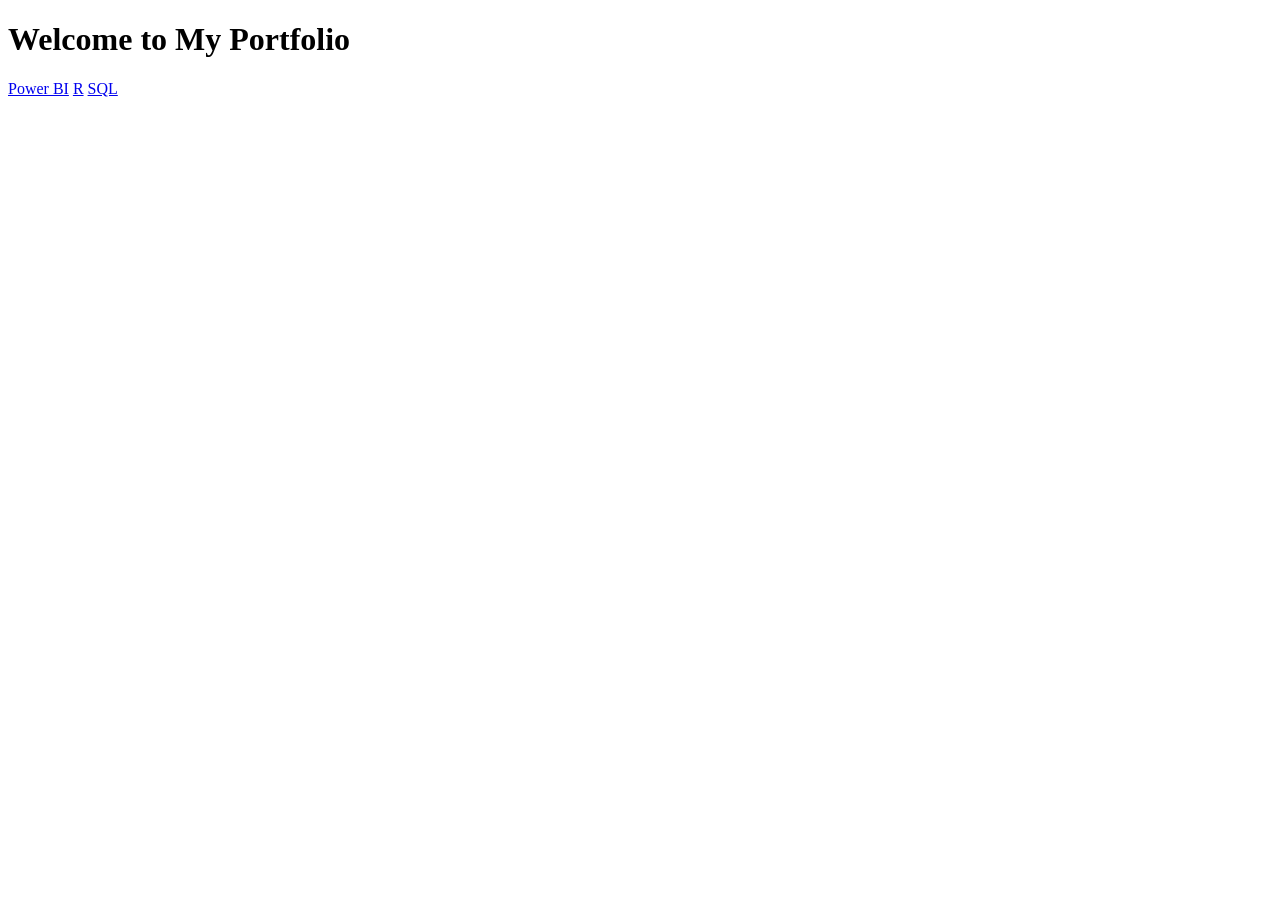
==== index.html @ 3de32844 "Add initial portfolio pages" ====
<!DOCTYPE html>
<html>
<head>
    <title>My Portfolio</title>
</head>
<body>
    <h1>Welcome to My Portfolio</h1>
    <nav>
        <a href="powerbi.html">Power BI</a>
        <a href="r.html">R</a>
        <a href="sql.html">SQL</a>
    </nav>
</body>
</html>
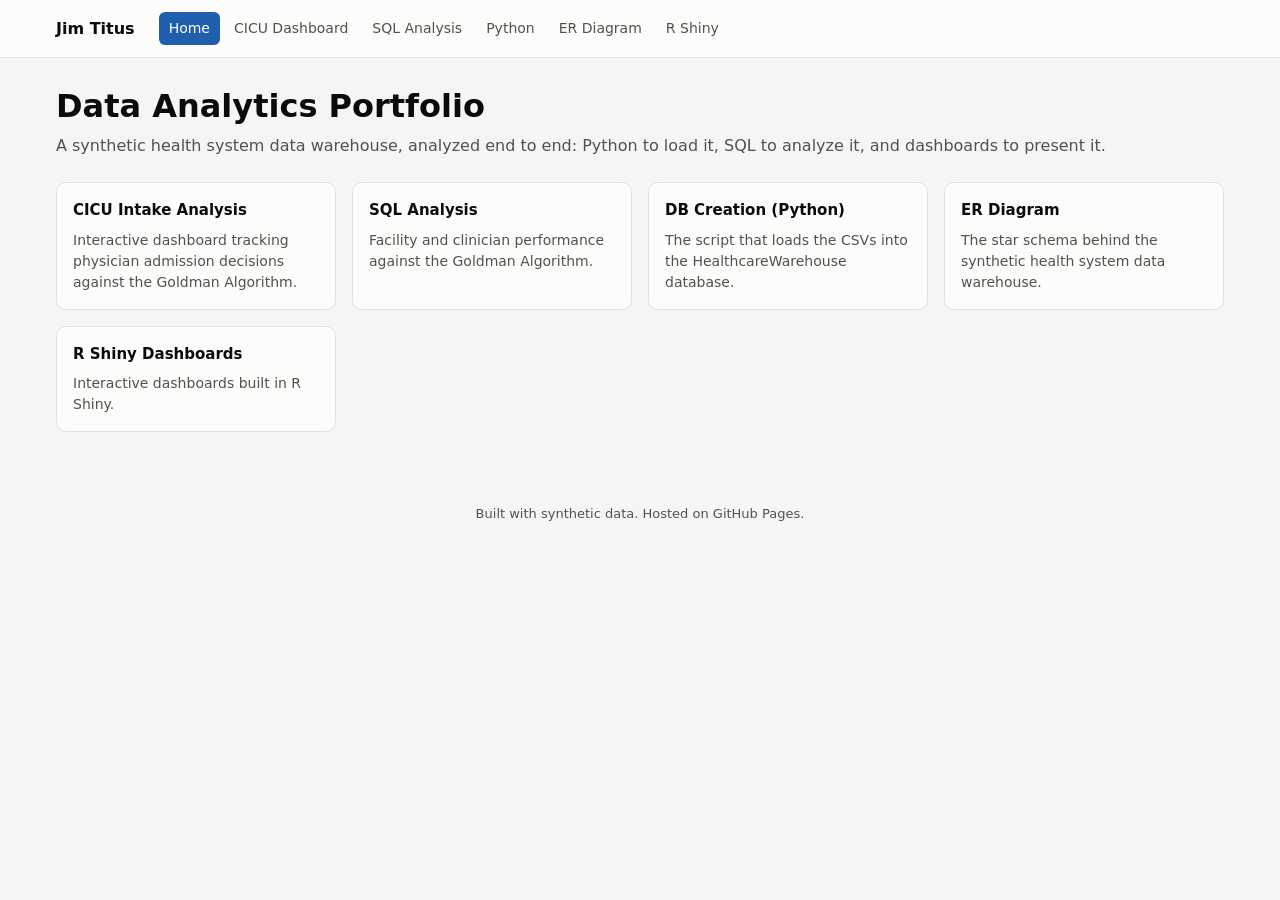
==== commit 1c7befd6: "Rebuild portfolio as static site, replacing Power BI Pages: CICU dashboard (DuckDB-WASM + ECharts), " ====
--- a/index.html
+++ b/index.html
@@ -1,14 +1,37 @@
 <!DOCTYPE html>
-<html>
+<html lang="en">
 <head>
-    <title>My Portfolio</title>
+  <meta charset="utf-8">
+  <meta name="viewport" content="width=device-width, initial-scale=1">
+  <title>Jim Titus Portfolio</title>
+  <meta name="description" content="Data analytics portfolio: SQL, Python, R and dashboards built on a synthetic health system data warehouse.">
+  <link rel="stylesheet" href="assets/site.css">
 </head>
 <body>
-    <h1>Welcome to My Portfolio</h1>
-    <nav>
-        <a href="powerbi.html">Power BI</a>
-        <a href="r.html">R</a>
-        <a href="sql.html">SQL</a>
-    </nav>
+  <header class="site-header">
+    <div class="inner">
+      <a class="brand" href="index.html">Jim Titus</a>
+      <nav class="site-nav" aria-label="Main">
+        <a href="index.html" aria-current="page">Home</a>
+        <a href="dashboard.html">CICU Dashboard</a>
+        <a href="sql.html">SQL Analysis</a>
+        <a href="python.html">Python</a>
+        <a href="er-diagram.html">ER Diagram</a>
+        <a href="r.html">R Shiny</a>
+      </nav>
+    </div>
+  </header>
+  <main>
+    <h1 class="page-title">Data Analytics Portfolio</h1>
+    <p class="page-sub">A synthetic health system data warehouse, analyzed end to end: Python to load it, SQL to analyze it, and dashboards to present it.</p>
+    <div class="card-grid">
+      <a class="card" href="dashboard.html"><h2>CICU Intake Analysis</h2><p>Interactive dashboard tracking physician admission decisions against the Goldman Algorithm.</p></a>
+      <a class="card" href="sql.html"><h2>SQL Analysis</h2><p>Facility and clinician performance against the Goldman Algorithm.</p></a>
+      <a class="card" href="python.html"><h2>DB Creation (Python)</h2><p>The script that loads the CSVs into the HealthcareWarehouse database.</p></a>
+      <a class="card" href="er-diagram.html"><h2>ER Diagram</h2><p>The star schema behind the synthetic health system data warehouse.</p></a>
+      <a class="card" href="r.html"><h2>R Shiny Dashboards</h2><p>Interactive dashboards built in R Shiny.</p></a>
+    </div>
+  </main>
+  <footer>Built with synthetic data. Hosted on GitHub Pages.</footer>
 </body>
 </html>
--- a/assets/site.css
+++ b/assets/site.css
@@ -0,0 +1,105 @@
+:root {
+  color-scheme: light;
+  --bg: #f4f5f7;
+  --surface: #fcfcfb;
+  --border: #dfe1e5;
+  --text: #0b0b0b;
+  --text-2: #52514e;
+  --accent: #1f5fae;
+  --accent-ink: #ffffff;
+  --row-alt: #eef4fb;
+  --series-1: #2a78d6; /* None/ Other */
+  --series-2: #eb6834; /* Cardiac Arrest */
+  --target: #0b0b0b;
+  --track: #e6e7ea;
+  --radius: 10px;
+  --font: system-ui, -apple-system, "Segoe UI", Roboto, sans-serif;
+  --mono: ui-monospace, SFMono-Regular, Menlo, Consolas, monospace;
+}
+@media (prefers-color-scheme: dark) {
+  :root:not([data-theme="light"]) {
+    color-scheme: dark;
+    --bg: #111111;
+    --surface: #1a1a19;
+    --border: #33332f;
+    --text: #f0efec;
+    --text-2: #c3c2b7;
+    --accent: #3987e5;
+    --accent-ink: #0b0b0b;
+    --row-alt: #22262c;
+    --series-1: #3987e5;
+    --series-2: #d95926;
+    --target: #f0efec;
+    --track: #2c2c29;
+  }
+}
+:root[data-theme="dark"] {
+  color-scheme: dark;
+  --bg: #111111;
+  --surface: #1a1a19;
+  --border: #33332f;
+  --text: #f0efec;
+  --text-2: #c3c2b7;
+  --accent: #3987e5;
+  --accent-ink: #0b0b0b;
+  --row-alt: #22262c;
+  --series-1: #3987e5;
+  --series-2: #d95926;
+  --target: #f0efec;
+  --track: #2c2c29;
+}
+
+* { box-sizing: border-box; }
+html, body { margin: 0; }
+body { background: var(--bg); color: var(--text); font: 16px/1.5 var(--font); }
+a { color: var(--accent); }
+
+/* Header / nav */
+.site-header { background: var(--surface); border-bottom: 1px solid var(--border); }
+.site-header .inner { max-width: 1200px; margin: 0 auto; padding: 12px 16px; display: flex; flex-wrap: wrap; gap: 8px 24px; align-items: center; }
+.brand { font-weight: 700; color: var(--text); text-decoration: none; }
+.site-nav { display: flex; flex-wrap: wrap; gap: 4px; }
+.site-nav a { color: var(--text-2); text-decoration: none; padding: 6px 10px; border-radius: 6px; font-size: 14px; }
+.site-nav a:hover { background: var(--bg); color: var(--text); }
+.site-nav a[aria-current="page"] { background: var(--accent); color: var(--accent-ink); }
+
+main { max-width: 1200px; margin: 0 auto; padding: 24px 16px 48px; }
+.page-title { margin: 0 0 4px; font-size: clamp(24px, 4vw, 32px); }
+.page-sub { margin: 0 0 24px; color: var(--text-2); }
+
+.card { background: var(--surface); border: 1px solid var(--border); border-radius: var(--radius); padding: 16px; min-width: 0; }
+.card h2 { margin: 0 0 8px; font-size: 15px; font-weight: 600; }
+.card-grid { display: grid; gap: 16px; grid-template-columns: repeat(auto-fit, minmax(260px, 1fr)); }
+a.card { color: inherit; text-decoration: none; display: block; transition: border-color .15s; }
+a.card:hover { border-color: var(--accent); }
+a.card p { margin: 0; color: var(--text-2); font-size: 14px; }
+
+.note { color: var(--text-2); font-size: 14px; }
+.status { padding: 12px 16px; border-radius: var(--radius); border: 1px dashed var(--border); background: var(--surface); color: var(--text-2); margin-bottom: 16px; }
+.status code { font-family: var(--mono); font-size: 13px; }
+[hidden] { display: none !important; }
+
+/* Dashboard */
+.filters { display: flex; flex-wrap: wrap; gap: 12px; margin-bottom: 16px; }
+.filters label { display: flex; flex-direction: column; gap: 4px; font-size: 13px; color: var(--text-2); flex: 1 1 200px; }
+.filters select { font: inherit; font-size: 14px; padding: 8px; border-radius: 6px; border: 1px solid var(--border); background: var(--surface); color: var(--text); }
+.dash-grid { display: grid; gap: 16px; grid-template-columns: 2fr 1fr; margin-bottom: 16px; }
+@media (max-width: 800px) { .dash-grid { grid-template-columns: 1fr; } }
+.chart { width: 100%; height: 300px; }
+
+/* Tables */
+.table-wrap { overflow: auto; max-height: 480px; border: 1px solid var(--border); border-radius: 8px; }
+table.data { border-collapse: collapse; width: 100%; font-size: 13px; }
+table.data th, table.data td { padding: 6px 10px; text-align: left; white-space: nowrap; }
+table.data th { position: sticky; top: 0; background: var(--accent); color: var(--accent-ink); font-weight: 600; }
+table.data tbody tr:nth-child(even) { background: var(--row-alt); }
+table.data td.num { text-align: right; font-variant-numeric: tabular-nums; }
+
+/* Code */
+pre.code { margin: 0; overflow: auto; max-height: 640px; border: 1px solid var(--border); border-radius: 8px; font: 13px/1.5 var(--mono); }
+pre.code code.hljs { padding: 16px; }
+.section { margin-bottom: 24px; }
+.diagram { overflow: auto; }
+
+iframe.embed { width: 100%; height: 1000px; border: 1px solid var(--border); border-radius: var(--radius); background: var(--surface); }
+footer { text-align: center; color: var(--text-2); font-size: 13px; padding: 24px 16px; }
